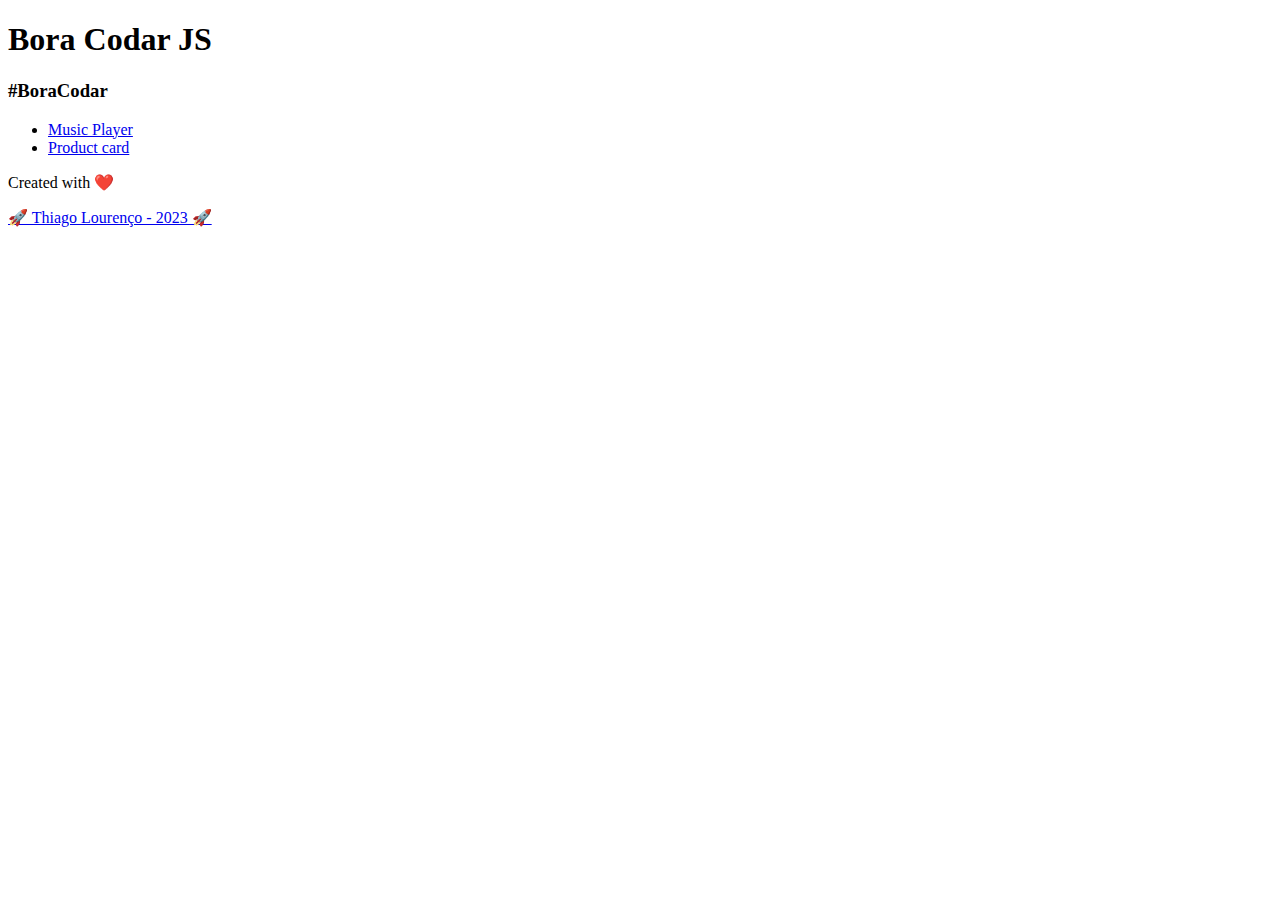
==== index.html @ d8f689b3 "chore(1): done" ====
<!DOCTYPE html>
<html lang="pt-BR">

<head>
  <meta charset="UTF-8">
  <meta name="viewport" content="width=device-width, initial-scale=1.0">
  <title>#BoraCodar | Challenge JS </title>
</head>
<body>
  <header>
    <h1 class="title">Bora Codar <span class="hl">JS</span></h1>
    <h3 class="logo">#BoraCodar</h3>
  </header>
  <main class="container">
    <section class="list">
      <ul>
        <li>
          <a href="#">Music Player</a>
        </li>
        <li>
          <a href="#">Product card</a>
        </li>
      </ul>
    </section>
  </main>
  <footer>
    <p>Created with ❤️</p>
    <p><a href="https://github.com/ThiLourenco" target="_blank">🚀 Thiago Lourenço - 2023 🚀</a> </p>
  </footer>
  <script src=""></script>
</body>

</html>
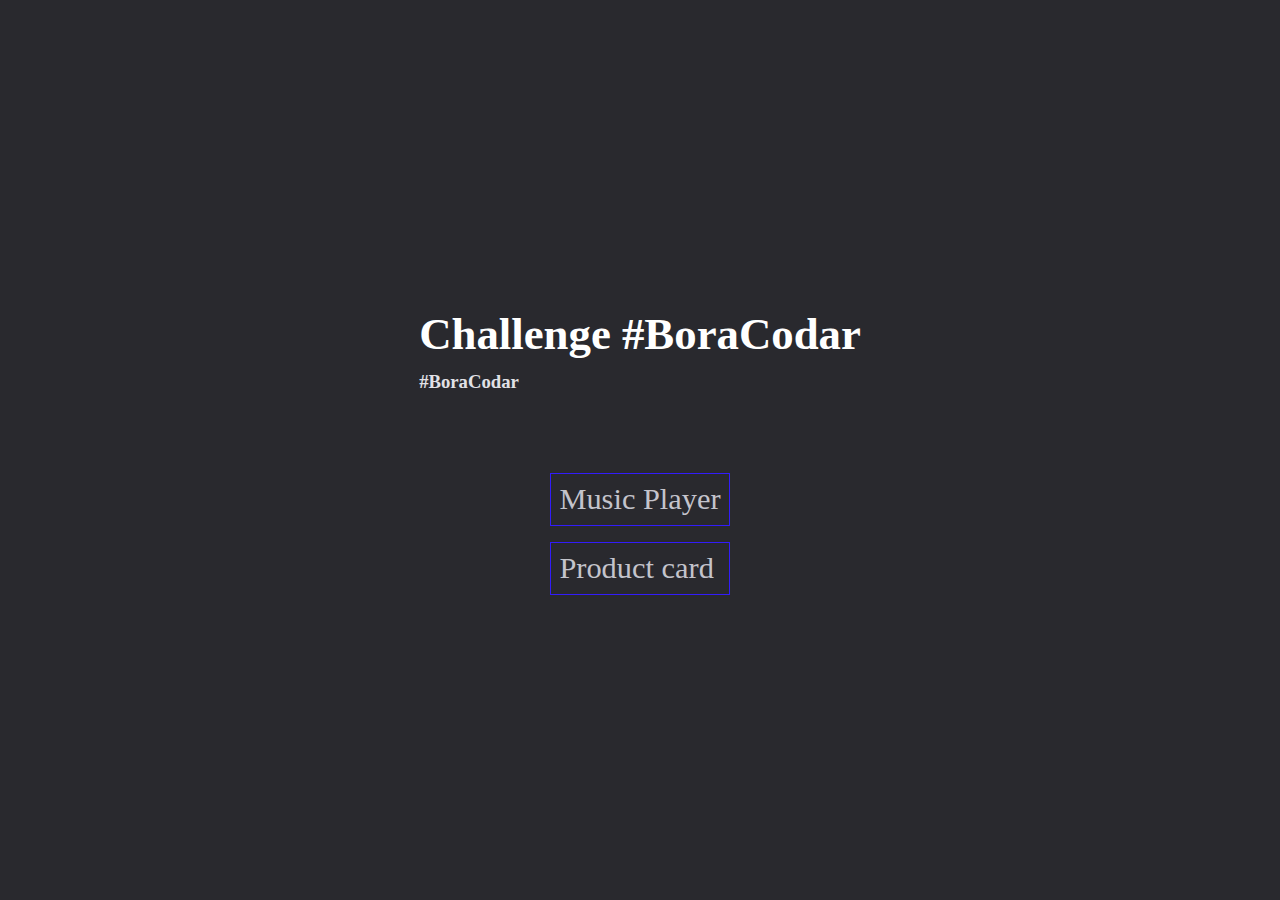
==== commit 0a4c2137: "chore(product card): adding html and css" ====
--- a/index.html
+++ b/index.html
@@ -4,29 +4,27 @@
 <head>
   <meta charset="UTF-8">
   <meta name="viewport" content="width=device-width, initial-scale=1.0">
+  <link rel="stylesheet" href="./assets/styles.css">
   <title>#BoraCodar | Challenge JS </title>
 </head>
 <body>
+  <main class="container">
   <header>
-    <h1 class="title">Bora Codar <span class="hl">JS</span></h1>
-    <h3 class="logo">#BoraCodar</h3>
+    <h1 class="title">Challenge #BoraCodar</h1>
+    <h3 class="">#BoraCodar</h3>
   </header>
-  <main class="container">
     <section class="list">
       <ul>
         <li>
-          <a href="#">Music Player</a>
+          <a href="https://thilourenco.github.io/challenge-bora-codar/01-music-player">Music Player</a>
         </li>
         <li>
-          <a href="#">Product card</a>
+          <a href="https://thilourenco.github.io/challenge-bora-codar/02-product-card">Product card</a>
         </li>
       </ul>
     </section>
   </main>
-  <footer>
-    <p>Created with ❤️</p>
-    <p><a href="https://github.com/ThiLourenco" target="_blank">🚀 Thiago Lourenço - 2023 🚀</a> </p>
-  </footer>
+
   <script src=""></script>
 </body>
 
--- a/assets/styles.css
+++ b/assets/styles.css
@@ -0,0 +1,74 @@
+:root {
+  --white: #fff;
+  --background-color: #29292e;
+
+  --gray-100: #e1e1e6;
+  --gray-text: #c4c4cc;
+
+  --blue-light: #321CFA;
+  --blue-mid: #5581F1;
+}
+
+* {
+  margin: 0;
+  padding: 0;
+  box-sizing: border-box;
+}
+
+body {
+  width: 100vw;
+  height: 100vh;
+  background-color: var(--background-color);
+  display: flex;
+  align-items: center;
+  justify-content: center;
+}
+
+h1 {
+  margin-top: 3.2rem;
+  margin-bottom: 0.7rem;
+  color: var(--white);
+  font-weight: 600;
+  font-size: 2.8rem;
+}
+
+h3 {
+  color: var(--gray-100);
+}
+
+.list{
+  margin-top: 2rem;
+  font-size: 1.9rem;
+  display: flex;
+  align-items: center;
+  justify-content: center;
+}
+
+.list li {
+  border: solid 1px var(--blue-light);
+  margin: 1rem;
+  padding: 0.5rem;
+
+}
+
+ul {
+  list-style: none;
+  list-style-type: none;
+  padding: 2rem;
+}
+
+a {
+  color: var(--gray-text);
+  text-decoration: none;
+
+  transition: 0.3s;
+}
+
+a:hover {
+  color: var(--white);
+  
+}
+
+li:hover {
+  border: solid 1px var(--blue-mid);
+}
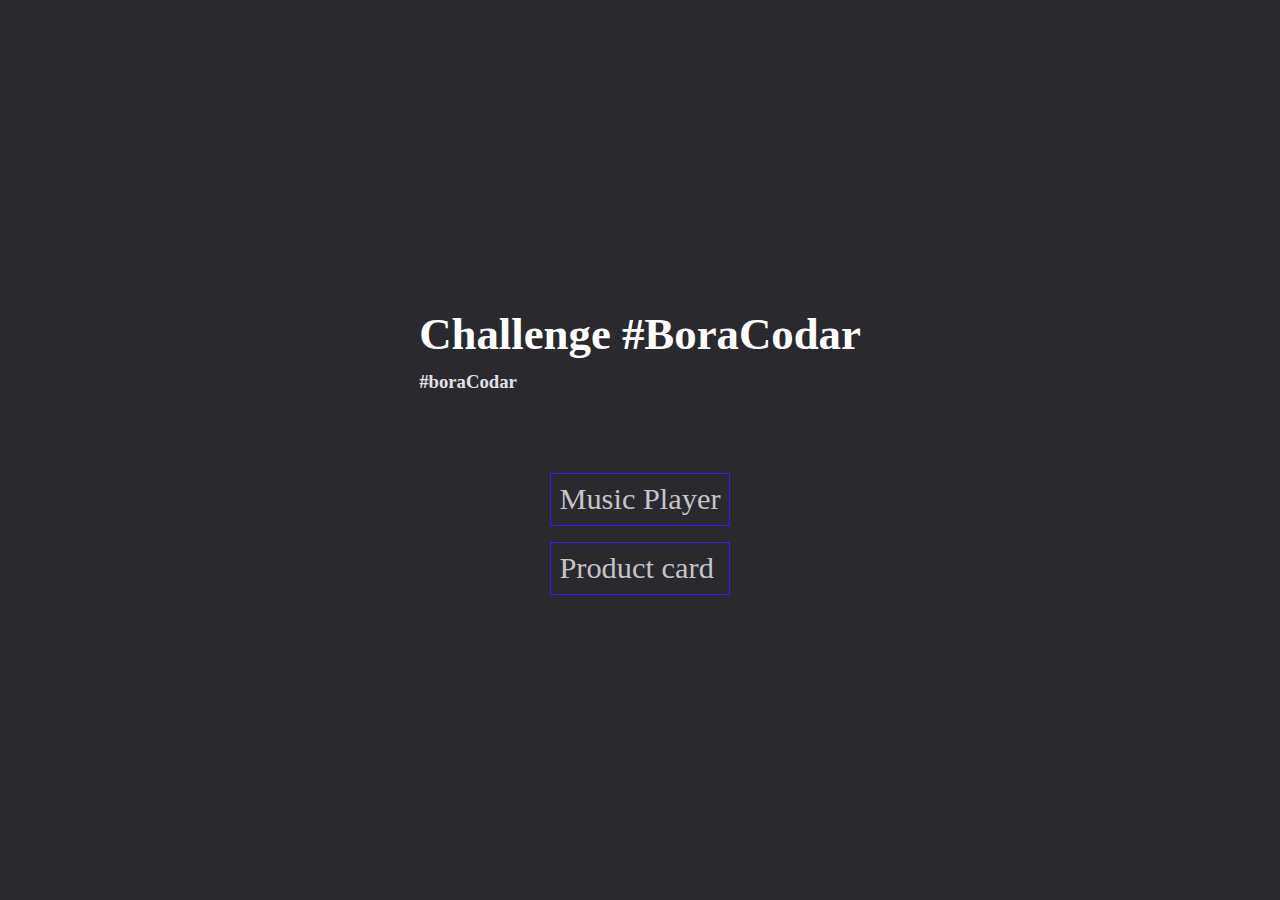
==== commit d9234c7e: "chore(2): update name" ====
--- a/index.html
+++ b/index.html
@@ -5,13 +5,13 @@
   <meta charset="UTF-8">
   <meta name="viewport" content="width=device-width, initial-scale=1.0">
   <link rel="stylesheet" href="./assets/styles.css">
-  <title>#BoraCodar | Challenge JS </title>
+  <title>#boraCodar | Challenge JS </title>
 </head>
 <body>
   <main class="container">
   <header>
     <h1 class="title">Challenge #BoraCodar</h1>
-    <h3 class="">#BoraCodar</h3>
+    <h3 class="">#boraCodar</h3>
   </header>
     <section class="list">
       <ul>
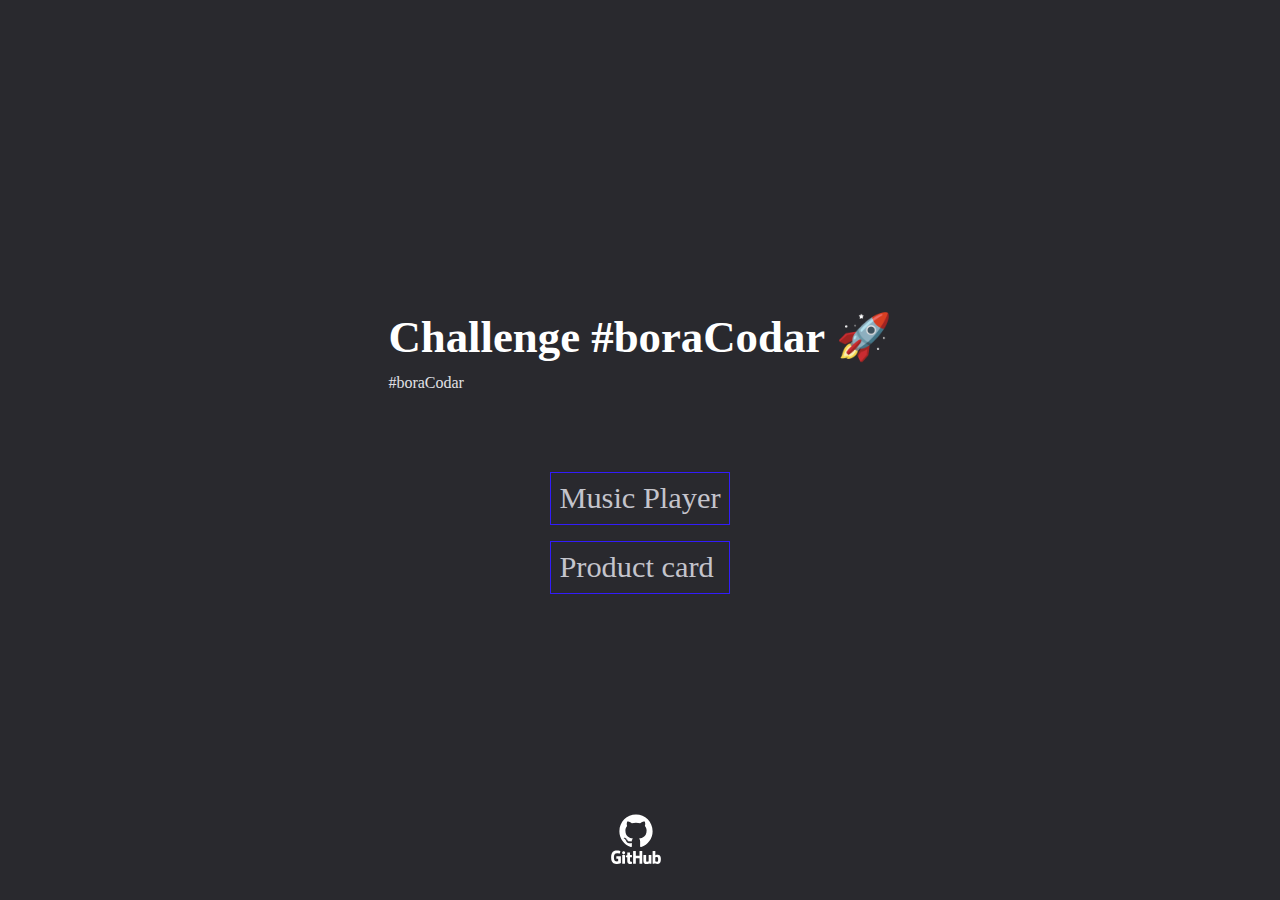
==== commit 3f56315c: "chore(2): update styles landpage" ====
--- a/index.html
+++ b/index.html
@@ -1,7 +1,9 @@
 <!DOCTYPE html>
 <html lang="pt-BR">
-
 <head>
+  <link rel="preconnect" href="https://fonts.googleapis.com">
+  <link rel="preconnect" href="https://fonts.gstatic.com" crossorigin>
+  <link href="https://fonts.googleapis.com/css2?family=Roboto:wght@100;300;400;700&display=swap" rel="stylesheet">
   <meta charset="UTF-8">
   <meta name="viewport" content="width=device-width, initial-scale=1.0">
   <link rel="stylesheet" href="./assets/styles.css">
@@ -10,7 +12,7 @@
 <body>
   <main class="container">
   <header>
-    <h1 class="title">Challenge #BoraCodar</h1>
+    <h1 class="title">Challenge #boraCodar 🚀</h1>
     <h3 class="">#boraCodar</h3>
   </header>
     <section class="list">
@@ -24,8 +26,9 @@
       </ul>
     </section>
   </main>
-
+  <footer>
+    <a href="https://github.com/ThiLourenco" target="_blank"> <img src="./assets/github.svg" alt="Github" /> &nbsp </a>
+  </footer>
   <script src=""></script>
 </body>
-
 </html>--- a/assets/styles.css
+++ b/assets/styles.css
@@ -7,12 +7,14 @@
 
   --blue-light: #321CFA;
   --blue-mid: #5581F1;
+  --primary-font: 'Roboto', sans-serif;
 }
 
 * {
   margin: 0;
   padding: 0;
   box-sizing: border-box;
+  font: var(--primary-font);
 }
 
 body {
@@ -72,3 +74,23 @@
 li:hover {
   border: solid 1px var(--blue-mid);
 }
+
+footer {
+  text-align: center;
+  padding: 6rem 0 2rem;
+  color: var(--text-color);
+  bottom: 0;
+
+  position: absolute;
+
+}
+
+footer a {
+  text-decoration: none;
+  color: var(--text-color);
+}
+
+footer a img {
+  width: 50px;
+  hight: 50px;
+
